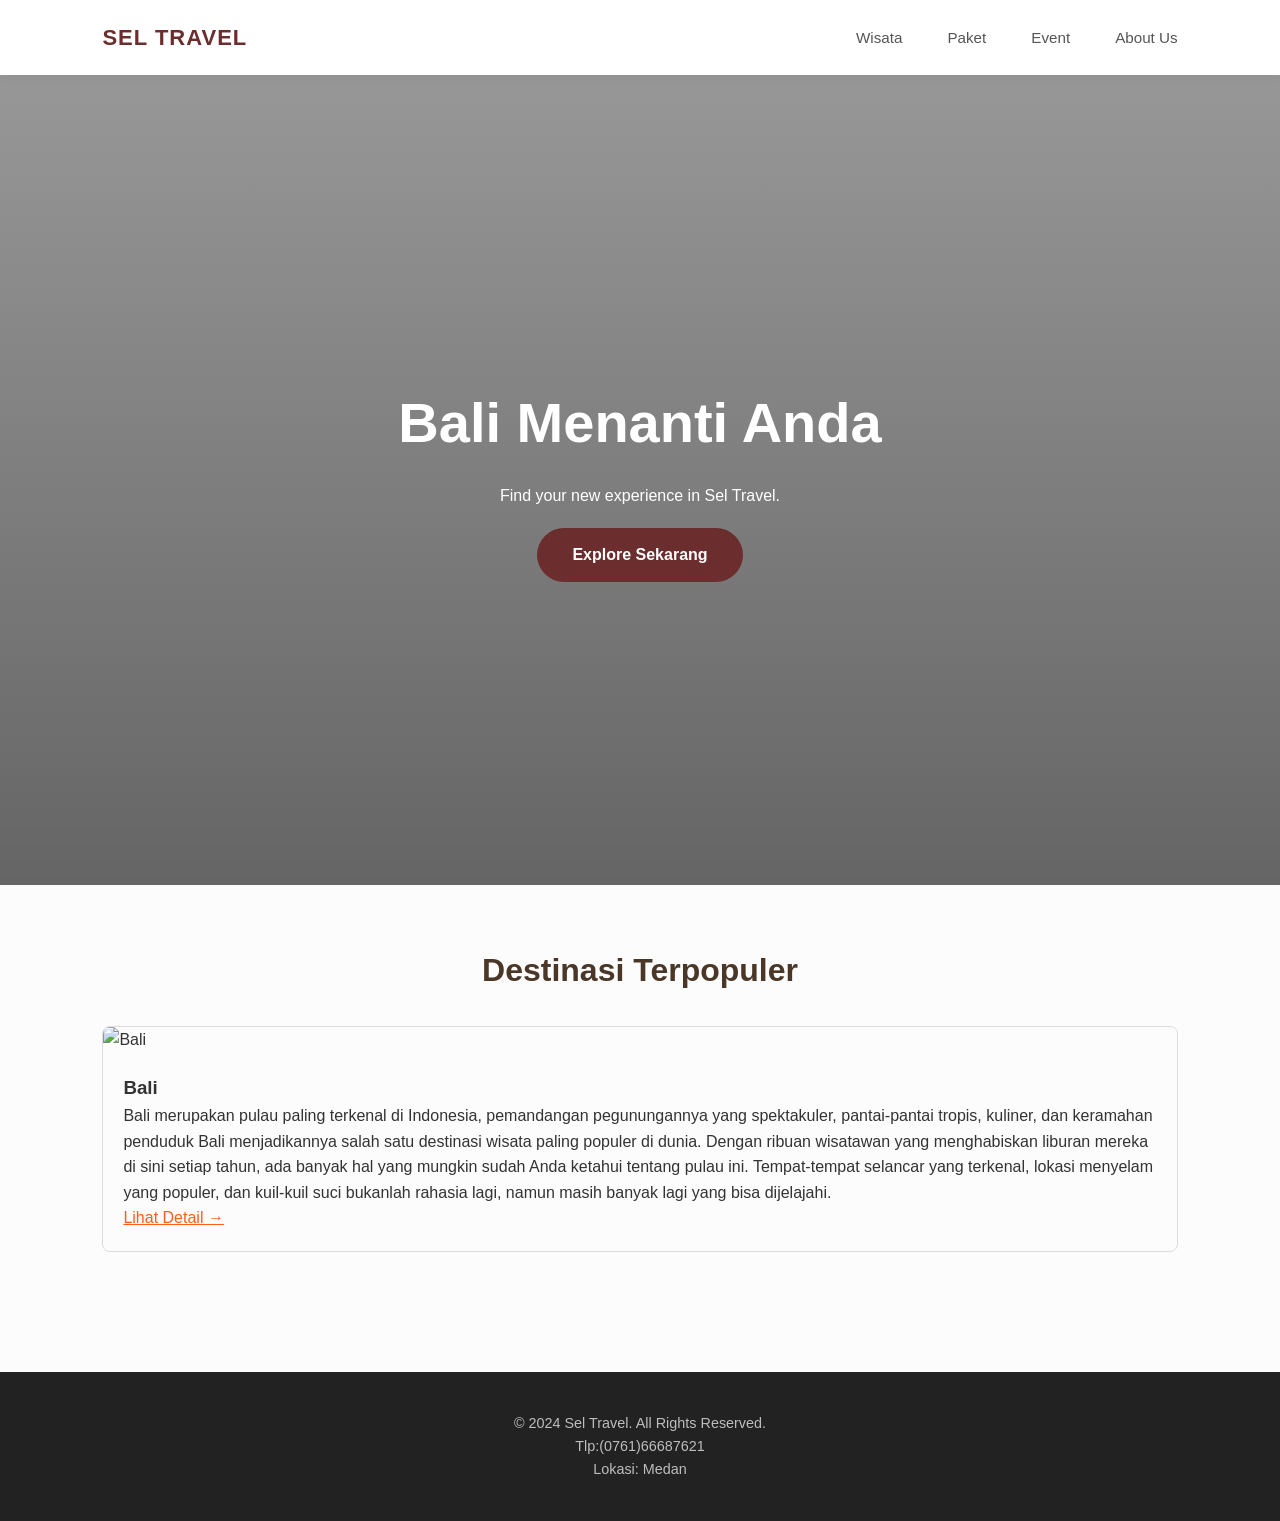
==== index.html @ 301da039 "Add files via upload" ====
<!DOCTYPE html>
<html lang="id">
<head>
    <meta charset="UTF-8">
    <title>Jelajahi Dunia Bersama Shella</title>
    <link rel="stylesheet" href="style.css">
</head>
<body>
    <header>
        <div class="logo">Sel Travel</div>
        <nav>
            <ul>
                <li><a href="wisata.html">Wisata</a></li>
                <li><a href="paket.html">Paket</a></li>
                <li><a href="event.html">Event</a></li>
                <li><a href="about.html">About Us</a></li>
            </ul>
        </nav>
    </header>

    <section class="hero">
        <h1>Bali Menanti Anda</h1>
        <p> Find your new experience in Sel Travel.</p>
        <a href="wisata.html" class="btn-explore">Explore Sekarang</a>
    </section>

    <section class="section">
        <h2>Destinasi Terpopuler</h2>
        <div class="card-container">
            <div class="card">
                <img src="https://images.unsplash.com/photo-1537996194471-e657df975ab4?auto=format&fit=crop&w=500&q=80" alt="Bali">
                <div class="card-content">
                    <h3>Bali</h3>
                    <p>Bali merupakan pulau paling terkenal di Indonesia, pemandangan pegunungannya yang spektakuler, pantai-pantai tropis, kuliner, dan keramahan penduduk Bali menjadikannya salah satu destinasi wisata paling populer di dunia. Dengan ribuan wisatawan yang menghabiskan liburan mereka di sini setiap tahun, ada banyak hal yang mungkin sudah Anda ketahui tentang pulau ini. Tempat-tempat selancar yang terkenal, lokasi menyelam yang populer, dan kuil-kuil suci bukanlah rahasia lagi, namun masih banyak lagi yang bisa dijelajahi.</p>
                    <a href="wisata.html" style="color: #ff5e14;">Lihat Detail →</a>
                </div>
            </div>
        </div>
    </section>

    <footer>
        <p>&copy; 2024 Sel Travel. All Rights Reserved.</p>
        <p>Tlp:(0761)66687621</p>
        <p>Lokasi: Medan</p>
    </footer>
</body>
</html>
---- style.css ----
continer {
    margin: 0;
    padding: 0;
    box-sizing: border-box;
    font-family: 'Segoe UI', Tahoma, Geneva, Verdana, sans-serif;
}
body {
    line-height: 1.6;
    color: #333;
}
header {
    background: #fff;
    padding: 20px 10%;
    display: flex;
    justify-content: space-between;
    align-items: center;
    box-shadow: 0 2px 10px rgba(0,0,0,0.1);
    position: sticky;
    top: 0;
    z-index: 1000;
}
.logo {
    font-size: 24px;
    font-weight: bold;
    color: #ff5e14;
}
nav ul {
    list-style: none;
    display: flex;
}
nav ul li {
    margin-left: 20px;
}
nav ul li a {
    text-decoration: none;
    color: #333;
    font-weight: 500;
    transition: 0.3s;
}
nav ul li a:hover {
    color: #ff5e14;
}
.hero {
    height: 80vh;
    background: linear-gradient(rgba(0,0,0,0.5), rgba(0,0,0,0.5)), url('https://images.unsplash.com/photo-1537996194471-e657df975ab4?auto=format&fit=crop&w=1350&q=80');
    background-size: cover;
    background-position: center;
    display: flex;
    flex-direction: column;
    justify-content: center;
    align-items: center;
    text-align: center;
    color: white;
}
.hero h1 {
    font-size: 3rem;
    margin-bottom: 10px;
}
.btn-explore {
    padding: 12px 30px;
    background: #ff5e14;
    color: white;
    text-decoration: none;
    border-radius: 5px;
    margin-top: 20px;
}
.section {
    padding: 60px 10%;
}
.section h2 {
    text-align: center;
    margin-bottom: 40px;
    font-size: 2rem;
}
.card-container {
    display: grid;
    grid-template-columns: repeat(auto-fit, minmax(300px, 1fr));
    gap: 20px;
}
.card {
    border: 1px solid #ddd;
    border-radius: 8px;
    overflow: hidden;
    transition: 0.3s;
}
.card:hover {
    transform: translateY(-5px);
    box-shadow: 0 10px 20px rgba(0,0,0,0.1);
}
.card img {
    width: 100%;
    height: 200px;
    object-fit: cover;
}
.card-content {
    padding: 20px;
}
.price {
    color: #ff5e14;
    font-weight: bold;
    font-size: 1.2rem;
}
 
footer {
    background: #222;
    color: white;
    text-align: center;
    padding: 20px;
    margin-top: 40px;
}


/* --- Global Styles --- */
* {
    margin: 0;
    padding: 0;
    box-sizing: border-box;
    font-family: 'Poppins', sans-serif; /* Pastikan font ini terbaca atau gunakan Segoe UI */
}

body {
    background-color: #fcfcfc;
    color: #333;
    line-height: 1.6;
}

/* --- Header & Navigation --- */
header {
    background: #fff;
    padding: 20px 8%;
    display: flex;
    justify-content: space-between;
    align-items: center;
    box-shadow: 0 2px 15px rgba(0,0,0,0.05);
    position: sticky;
    top: 0;
    z-index: 1000;
}

.logo {
    font-size: 22px;
    font-weight: 800;
    color: #6b2d2d; /* Warna Maroon Brand Shella */
    letter-spacing: 1px;
    text-transform: uppercase;
}

nav ul {
    list-style: none;
    display: flex;
    gap: 25px;
}

nav ul li a {
    text-decoration: none;
    color: #555;
    font-weight: 500;
    font-size: 0.95rem;
    transition: 0.3s;
}

nav ul li a:hover {
    color: #6b2d2d;
}

/* --- Hero Section (Halaman Home) --- */
.hero {
    height: 90vh;
    background: linear-gradient(rgba(0,0,0,0.4), rgba(0,0,0,0.6)), 
                url('https://images.unsplash.com/photo-1537996194471-e657df975ab4?auto=format&fit=crop&w=1350&q=80');
    background-size: cover;
    background-position: center;
    display: flex;
    flex-direction: column;
    justify-content: center;
    align-items: center;
    text-align: center;
    color: white;
    padding: 0 20px;
}

.hero h1 {
    font-size: 3.5rem;
    margin-bottom: 15px;
    font-weight: 700;
}

.btn-explore {
    padding: 14px 35px;
    background: #6b2d2d;
    color: white;
    text-decoration: none;
    border-radius: 50px;
    font-weight: 600;
    transition: 0.3s;
    border: none;
}

.btn-explore:hover {
    background: #4a1d1d;
    transform: scale(1.05);
}

/* --- Layout Konten --- */
.section {
    padding: 60px 8%;
}

.section h2 {
    font-size: 2rem;
    color: #4a3728;
    margin-bottom: 30px;
}

/* --- Wisata & Paket Grid (Sesuai Gambar Referensi) --- */
.wisata-grid {
    display: grid;
    grid-template-columns: repeat(auto-fit, minmax(320px, 1fr));
    gap: 30px;
}

.wisata-card {
    background: #fff;
    border-radius: 30px; /* Sudut membulat estetik */
    overflow: hidden;
    box-shadow: 0 10px 25px rgba(0,0,0,0.05);
    transition: 0.4s;
    border: 1px solid #f0f0f0;
}

.wisata-card:hover {
    transform: translateY(-10px);
    box-shadow: 0 15px 35px rgba(0,0,0,0.1);
}

.img-box {
    position: relative;
    height: 220px;
}

.img-box img {
    width: 100%;
    height: 100%;
    object-fit: cover;
}

/* Badge di pojok gambar */
.status-label {
    position: absolute;
    top: 15px;
    right: 15px;
    padding: 6px 16px;
    border-radius: 20px;
    color: white;
    font-size: 0.7rem;
    font-weight: bold;
    text-transform: uppercase;
}

.terlaris { background: #d4a373; }
.baru { background: #a5a58d; }
.diskon { background: #6b2d2d; }

.wisata-content {
    padding: 25px;
}

.wisata-content h3 {
    margin-bottom: 10px;
    color: #4a3728;
    font-size: 1.25rem;
}

.wisata-content p {
    font-size: 0.9rem;
    color: #777;
    margin-bottom: 20px;
}

/* --- Kotak Fasilitas (Include) --- */
.include-box {
    background: #fdf2ee; /* Background pastel maroon muda */
    padding: 15px;
    border-radius: 20px;
    margin-bottom: 20px;
}

.include-box strong {
    font-size: 0.85rem;
    color: #6b2d2d;
    display: block;
    margin-bottom: 8px;
}

.include-box ul {
    list-style: none;
}

.include-box ul li {
    font-size: 0.8rem;
    color: #555;
    margin-bottom: 5px;
    padding-left: 18px;
    position: relative;
}

.include-box ul li::before {
    content: "✓";
    position: absolute;
    left: 0;
    color: #6b2d2d;
    font-weight: bold;
}

/* --- Footer Card (Harga & Tombol) --- */
.wisata-action {
    display: flex;
    justify-content: space-between;
    align-items: center;
    border-top: 1px solid #eee;
    padding-top: 20px;
}

.price-tag {
    font-size: 1.3rem;
    font-weight: 800;
    color: #6b2d2d;
}

.btn-cart {
    background: #6b2d2d;
    color: white;
    padding: 10px 22px;
    border-radius: 12px;
    text-decoration: none;
    font-weight: 600;
    font-size: 0.85rem;
    transition: 0.3s;
}

.btn-cart:hover {
    background: #4a1d1d;
}

/* --- Footer Halaman --- */
footer {
    background: #222;
    color: #fff;
    text-align: center;
    padding: 40px 20px;
    margin-top: 60px;
}

footer p {
    font-size: 0.9rem;
    opacity: 0.7;
}

/* --- Responsive (Mobile) --- */
@media (max-width: 768px) {
    header {
        flex-direction: column;
        gap: 15px;
    }
    .hero h1 {
        font-size: 2.2rem;
    }
    .section {
        padding: 40px 5%;
    }
}
.wisata-grid {
    display: grid;
    grid-template-columns: repeat(auto-fit, minmax(320px, 1fr));
    gap: 30px;
    padding: 20px 0;
}

.wisata-card {
    background: #fdfaf9; /* Warna background kartu agak krem/pastel */
    border-radius: 25px;
    overflow: hidden;
    box-shadow: 0 10px 20px rgba(0,0,0,0.05);
    transition: 0.3s;
}
.wisata-card:hover {
    transform: translateY(-10px);
}
.img-container {
    position: relative;
    height: 200px;
}
.img-container img {
    width: 100%;
    height: 100%;
    object-fit: cover;
}
.badge {
    position: absolute;
    top: 15px;
    right: 15px;
    padding: 5px 15px;
    border-radius: 20px;
    color: white;
    font-size: 0.7rem;
    font-weight: bold;
    text-transform: uppercase;
}
.wisata-info {
    padding: 25px;
}
.wisata-info h3 {
    text-transform: uppercase;
    color: #4a3728;
    margin-bottom: 10px;
    letter-spacing: 1px;
}
.wisata-info p {
    font-size: 0.9rem;
    color: #777;
    margin-bottom: 20px;
    line-height: 1.5;
}
.wisata-footer {
    display: flex;
    justify-content: space-between;
    align-items: center;
}
.wisata-price {
    font-weight: 800;
    color: #6b2d2d;
    font-size: 1.1rem;
}
.btn-brosur {
    background: #6b2d2d; /* Warna cokelat/maroon sesuai gambar */
    color: white;
    padding: 8px 18px;
    border-radius: 12px;
    text-decoration: none;
    font-size: 0.8rem;
    transition: 0.3s;
}
.btn-brosur:hover {
    background: #4a1d1d;
}
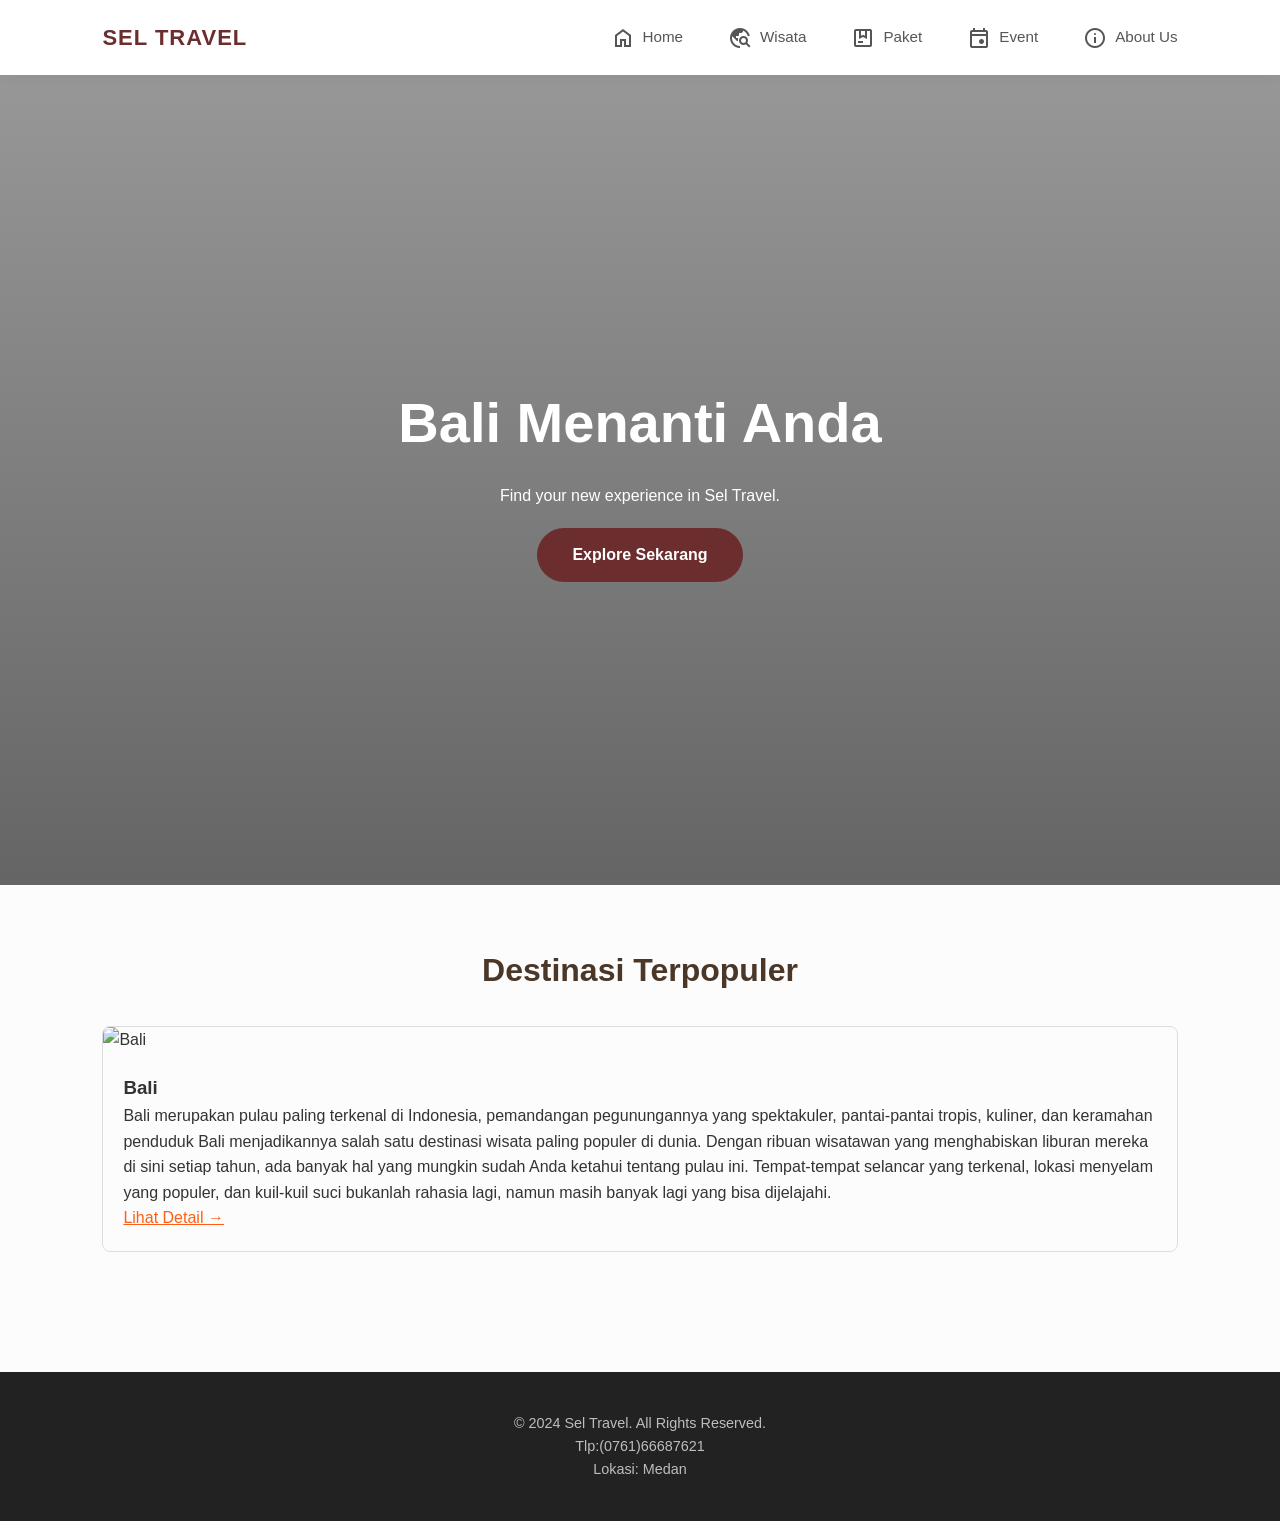
==== commit 3afe08d7: "Add files via upload" ====
--- a/index.html
+++ b/index.html
@@ -4,26 +4,27 @@
     <meta charset="UTF-8">
     <title>Jelajahi Dunia Bersama Shella</title>
     <link rel="stylesheet" href="style.css">
+    <link rel="stylesheet" href="https://fonts.googleapis.com/css2?family=Material+Symbols+Outlined:opsz,wght,FILL,GRAD@20..48,100..700,0..1,-50..200" />
+</head>
 </head>
 <body>
     <header>
         <div class="logo">Sel Travel</div>
         <nav>
             <ul>
-                <li><a href="wisata.html">Wisata</a></li>
-                <li><a href="paket.html">Paket</a></li>
-                <li><a href="event.html">Event</a></li>
-                <li><a href="about.html">About Us</a></li>
-            </ul>
+                <li><a href="index.html"><span class="material-symbols-outlined">home</span>Home</a></li>
+                <li><a href="wisata.html"><span class="material-symbols-outlined">travel_explore</span> Wisata</a></li>
+                <li><a href="paket.html"><span class="material-symbols-outlined">package</span> Paket</a></li>
+                <li><a href="event.html"><span class="material-symbols-outlined">event</span> Event</a></li>
+                <li><a href="about.html"><span class="material-symbols-outlined">info</span> About Us</a></li>
+             </ul>
         </nav>
     </header>
-
     <section class="hero">
         <h1>Bali Menanti Anda</h1>
         <p> Find your new experience in Sel Travel.</p>
         <a href="wisata.html" class="btn-explore">Explore Sekarang</a>
     </section>
-
     <section class="section">
         <h2>Destinasi Terpopuler</h2>
         <div class="card-container">
@@ -37,7 +38,6 @@
             </div>
         </div>
     </section>
-
     <footer>
         <p>&copy; 2024 Sel Travel. All Rights Reserved.</p>
         <p>Tlp:(0761)66687621</p>
--- a/style.css
+++ b/style.css
@@ -108,23 +108,17 @@
     padding: 20px;
     margin-top: 40px;
 }
-
-
-/* --- Global Styles --- */
 * {
     margin: 0;
     padding: 0;
     box-sizing: border-box;
-    font-family: 'Poppins', sans-serif; /* Pastikan font ini terbaca atau gunakan Segoe UI */
-}
-
+    font-family: 'Poppins', sans-serif;
+}
 body {
     background-color: #fcfcfc;
     color: #333;
     line-height: 1.6;
 }
-
-/* --- Header & Navigation --- */
 header {
     background: #fff;
     padding: 20px 8%;
@@ -136,7 +130,6 @@
     top: 0;
     z-index: 1000;
 }
-
 .logo {
     font-size: 22px;
     font-weight: 800;
@@ -144,13 +137,11 @@
     letter-spacing: 1px;
     text-transform: uppercase;
 }
-
 nav ul {
     list-style: none;
     display: flex;
     gap: 25px;
 }
-
 nav ul li a {
     text-decoration: none;
     color: #555;
@@ -158,12 +149,9 @@
     font-size: 0.95rem;
     transition: 0.3s;
 }
-
 nav ul li a:hover {
     color: #6b2d2d;
 }
-
-/* --- Hero Section (Halaman Home) --- */
 .hero {
     height: 90vh;
     background: linear-gradient(rgba(0,0,0,0.4), rgba(0,0,0,0.6)), 
@@ -178,13 +166,11 @@
     color: white;
     padding: 0 20px;
 }
-
 .hero h1 {
     font-size: 3.5rem;
     margin-bottom: 15px;
     font-weight: 700;
 }
-
 .btn-explore {
     padding: 14px 35px;
     background: #6b2d2d;
@@ -195,30 +181,23 @@
     transition: 0.3s;
     border: none;
 }
-
 .btn-explore:hover {
     background: #4a1d1d;
     transform: scale(1.05);
 }
-
-/* --- Layout Konten --- */
 .section {
     padding: 60px 8%;
 }
-
 .section h2 {
     font-size: 2rem;
     color: #4a3728;
     margin-bottom: 30px;
 }
-
-/* --- Wisata & Paket Grid (Sesuai Gambar Referensi) --- */
 .wisata-grid {
     display: grid;
     grid-template-columns: repeat(auto-fit, minmax(320px, 1fr));
     gap: 30px;
 }
-
 .wisata-card {
     background: #fff;
     border-radius: 30px; /* Sudut membulat estetik */
@@ -227,24 +206,19 @@
     transition: 0.4s;
     border: 1px solid #f0f0f0;
 }
-
 .wisata-card:hover {
     transform: translateY(-10px);
     box-shadow: 0 15px 35px rgba(0,0,0,0.1);
 }
-
 .img-box {
     position: relative;
     height: 220px;
 }
-
 .img-box img {
     width: 100%;
     height: 100%;
     object-fit: cover;
 }
-
-/* Badge di pojok gambar */
 .status-label {
     position: absolute;
     top: 15px;
@@ -256,46 +230,37 @@
     font-weight: bold;
     text-transform: uppercase;
 }
-
 .terlaris { background: #d4a373; }
 .baru { background: #a5a58d; }
 .diskon { background: #6b2d2d; }
-
 .wisata-content {
     padding: 25px;
 }
-
 .wisata-content h3 {
     margin-bottom: 10px;
     color: #4a3728;
     font-size: 1.25rem;
 }
-
 .wisata-content p {
     font-size: 0.9rem;
     color: #777;
     margin-bottom: 20px;
 }
-
-/* --- Kotak Fasilitas (Include) --- */
 .include-box {
-    background: #fdf2ee; /* Background pastel maroon muda */
+    background: #fdf2ee; 
     padding: 15px;
     border-radius: 20px;
     margin-bottom: 20px;
 }
-
 .include-box strong {
     font-size: 0.85rem;
     color: #6b2d2d;
     display: block;
     margin-bottom: 8px;
 }
-
 .include-box ul {
     list-style: none;
 }
-
 .include-box ul li {
     font-size: 0.8rem;
     color: #555;
@@ -303,7 +268,6 @@
     padding-left: 18px;
     position: relative;
 }
-
 .include-box ul li::before {
     content: "✓";
     position: absolute;
@@ -311,8 +275,6 @@
     color: #6b2d2d;
     font-weight: bold;
 }
-
-/* --- Footer Card (Harga & Tombol) --- */
 .wisata-action {
     display: flex;
     justify-content: space-between;
@@ -320,13 +282,11 @@
     border-top: 1px solid #eee;
     padding-top: 20px;
 }
-
 .price-tag {
     font-size: 1.3rem;
     font-weight: 800;
     color: #6b2d2d;
 }
-
 .btn-cart {
     background: #6b2d2d;
     color: white;
@@ -337,12 +297,9 @@
     font-size: 0.85rem;
     transition: 0.3s;
 }
-
 .btn-cart:hover {
     background: #4a1d1d;
 }
-
-/* --- Footer Halaman --- */
 footer {
     background: #222;
     color: #fff;
@@ -350,13 +307,10 @@
     padding: 40px 20px;
     margin-top: 60px;
 }
-
 footer p {
     font-size: 0.9rem;
     opacity: 0.7;
 }
-
-/* --- Responsive (Mobile) --- */
 @media (max-width: 768px) {
     header {
         flex-direction: column;
@@ -375,9 +329,8 @@
     gap: 30px;
     padding: 20px 0;
 }
-
 .wisata-card {
-    background: #fdfaf9; /* Warna background kartu agak krem/pastel */
+    background: #fdfaf9; 
     border-radius: 25px;
     overflow: hidden;
     box-shadow: 0 10px 20px rgba(0,0,0,0.05);
@@ -432,7 +385,7 @@
     font-size: 1.1rem;
 }
 .btn-brosur {
-    background: #6b2d2d; /* Warna cokelat/maroon sesuai gambar */
+    background: #6b2d2d; 
     color: white;
     padding: 8px 18px;
     border-radius: 12px;
@@ -442,4 +395,14 @@
 }
 .btn-brosur:hover {
     background: #4a1d1d;
+}
+nav ul li a {
+    display: flex;
+    align-items: center;
+    gap: 8px; 
+}
+.material-symbols-outlined {
+    font-size: 20px;
+    vertical-align: middle;
+    pointer-events: none; 
 }
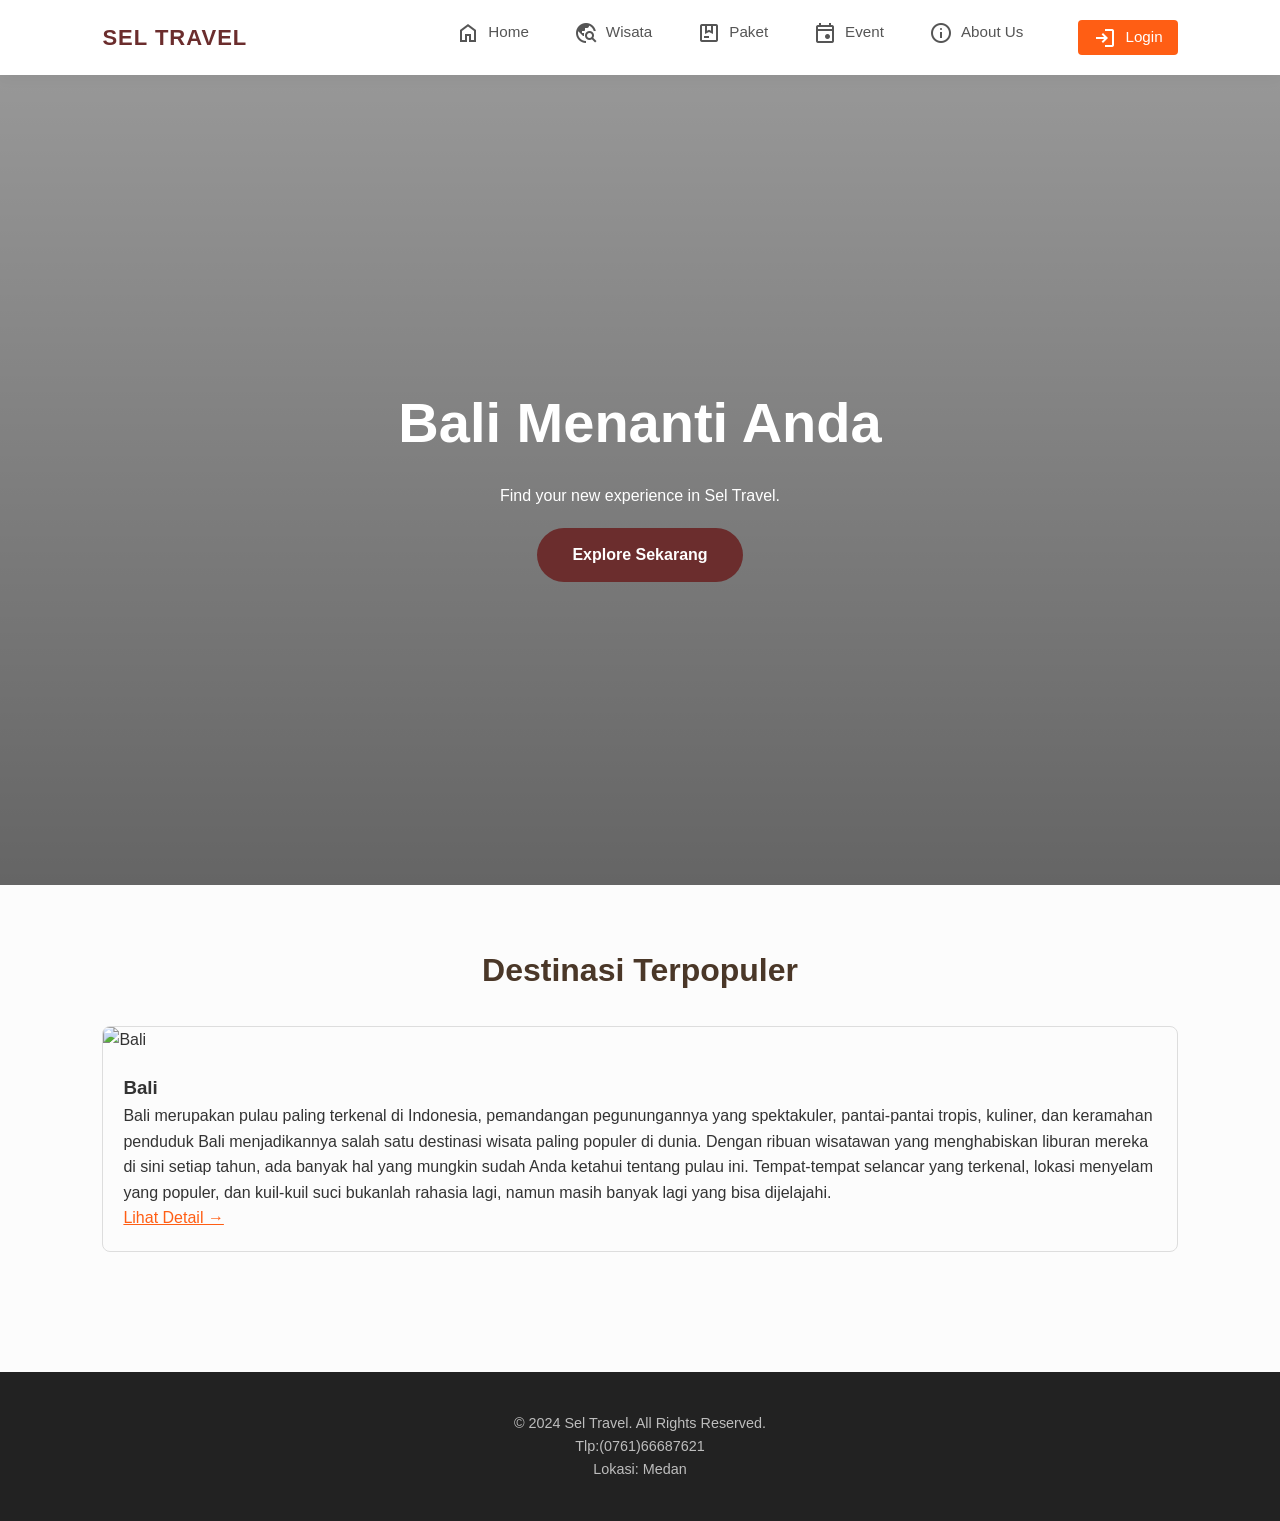
==== commit 7ae46410: "Add files via upload menambahkan regristrasi dan login" ====
--- a/index.html
+++ b/index.html
@@ -6,7 +6,7 @@
     <link rel="stylesheet" href="style.css">
     <link rel="stylesheet" href="https://fonts.googleapis.com/css2?family=Material+Symbols+Outlined:opsz,wght,FILL,GRAD@20..48,100..700,0..1,-50..200" />
 </head>
-</head>
+
 <body>
     <header>
         <div class="logo">Sel Travel</div>
@@ -17,14 +17,18 @@
                 <li><a href="paket.html"><span class="material-symbols-outlined">package</span> Paket</a></li>
                 <li><a href="event.html"><span class="material-symbols-outlined">event</span> Event</a></li>
                 <li><a href="about.html"><span class="material-symbols-outlined">info</span> About Us</a></li>
+                <!-- TAMBAHAN: Tombol untuk memicu Pop-up Login -->
+                <li><a onclick="bukaModalLogin()" class="btn-login-nav" style="cursor: pointer;"><span class="material-symbols-outlined">login</span>Login</a></li>
              </ul>
         </nav>
     </header>
+    
     <section class="hero">
         <h1>Bali Menanti Anda</h1>
         <p> Find your new experience in Sel Travel.</p>
         <a href="wisata.html" class="btn-explore">Explore Sekarang</a>
     </section>
+    
     <section class="section">
         <h2>Destinasi Terpopuler</h2>
         <div class="card-container">
@@ -38,10 +42,106 @@
             </div>
         </div>
     </section>
+    <div id="modalLogin" class="modal">
+        <div class="modal-content">
+            <span class="close-btn" onclick="tutupModal()">&times;</span>
+            <h2>Login</h2>
+            <div class="form-group">
+                <label for="loginUsername">Username:</label>
+                <input type="text" id="loginUsername" placeholder="Masukkan username">
+            </div>
+            <div class="form-group">
+                <label for="loginPassword">Password:</label>
+                <input type="password" id="loginPassword" placeholder="Masukkan password">
+            </div>
+            <button class="btn-submit" onclick="prosesLogin()">Masuk</button>
+            <div id="loginMessage" class="pesan-error"></div>
+            <div class="switch-form">
+                Belum punya akun? <a onclick="tukarKeRegistrasi()">Daftar disini</a>
+            </div>
+        </div>
+    </div>
+
+    <div id="modalRegistrasi" class="modal">
+        <div class="modal-content">
+            <span class="close-btn" onclick="tutupModal()">&times;</span>
+            <h2>Registrasi</h2>
+            <div class="form-group">
+                <label for="regUsername">Buat Username:</label>
+                <input type="text" id="regUsername" placeholder="Username baru">
+            </div>
+            <div class="form-group">
+                <label for="regPassword">Buat Password:</label>
+                <input type="password" id="regPassword" placeholder="Password baru">
+            </div>
+            <button class="btn-submit" onclick="prosesRegistrasi()">Daftar</button>
+            <div id="regMessage" class="pesan-error"></div>
+            <div class="switch-form">
+                Sudah punya akun? <a onclick="tukarKeLogin()">Login disini</a>
+            </div>
+        </div>
+    </div>
+
     <footer>
         <p>&copy; 2024 Sel Travel. All Rights Reserved.</p>
         <p>Tlp:(0761)66687621</p>
         <p>Lokasi: Medan</p>
     </footer>
+    <script>
+        let dataUser = {
+            username: "",
+            password: ""
+        };
+
+        function bukaModalLogin() {
+            document.getElementById("modalLogin").style.display = "block";
+        }
+        function tutupModal() {
+            document.getElementById("modalLogin").style.display = "none";
+            document.getElementById("modalRegistrasi").style.display = "none";
+        }
+        function tukarKeRegistrasi() {
+            document.getElementById("modalLogin").style.display = "none";
+            document.getElementById("modalRegistrasi").style.display = "block";
+        }
+        function tukarKeLogin() {
+            document.getElementById("modalRegistrasi").style.display = "none";
+            document.getElementById("modalLogin").style.display = "block";
+        }
+        function prosesRegistrasi() {
+            const usernameInput = document.getElementById("regUsername").value;
+            const passwordInput = document.getElementById("regPassword").value;
+            const messageDiv = document.getElementById("regMessage");
+            if (usernameInput === "" || passwordInput === "") {
+                messageDiv.style.color = "red";
+                messageDiv.innerHTML = "Field tidak boleh kosong!";
+                return;
+            }
+            dataUser.username = usernameInput;
+            dataUser.password = passwordInput;
+            messageDiv.style.color = "green";
+            messageDiv.innerHTML = "Registrasi Berhasil!";
+            document.getElementById("regUsername").value = "";
+            document.getElementById("regPassword").value = "";
+            setTimeout(tukarKeLogin, 1500);
+        }
+        function prosesLogin() {
+            const usernameInput = document.getElementById("loginUsername").value;
+            const passwordInput = document.getElementById("loginPassword").value;
+            const messageDiv = document.getElementById("loginMessage");
+
+            if (dataUser.username === "") {
+                messageDiv.style.color = "red";
+                messageDiv.innerHTML = "Belum ada akun terdaftar!";
+            } else if (usernameInput === dataUser.username && passwordInput === dataUser.password) {
+                messageDiv.style.color = "green";
+                messageDiv.innerHTML = "Login Berhasil! Halo, " + usernameInput + ".";
+                setTimeout(tutupModal, 1500);
+            } else {
+                messageDiv.style.color = "red";
+                messageDiv.innerHTML = "Username atau Password salah!";
+            }
+        }
+    </script>
 </body>
 </html>
--- a/style.css
+++ b/style.css
@@ -405,4 +405,42 @@
     font-size: 20px;
     vertical-align: middle;
     pointer-events: none; 
-}+}
+
+.modal {
+            display: none; 
+            position: fixed; 
+            z-index: 1000; 
+            left: 0; top: 0; 
+            width: 100%; height: 100%; 
+            background-color: rgba(0,0,0,0.5); 
+        }
+        .modal-content {
+            background-color: white; 
+            margin: 10% auto; 
+            padding: 20px; 
+            border-radius: 8px; 
+            width: 300px;
+            box-shadow: 0px 4px 8px rgba(0,0,0,0.2);
+            position: relative;
+        }
+        .close-btn {
+            position: absolute; right: 15px; top: 10px; 
+            cursor: pointer; font-size: 20px; font-weight: bold; color: #aaa;
+        }
+        .close-btn:hover { color: black; }
+        .form-group { margin-bottom: 15px; }
+        .form-group label { display: block; margin-bottom: 5px; font-weight: bold; }
+        .form-group input { width: 100%; padding: 8px; box-sizing: border-box; border: 1px solid #ccc; border-radius: 4px; }
+        .btn-submit { width: 100%; padding: 10px; background-color: #ff5e14; color: white; border: none; border-radius: 4px; cursor: pointer; }
+        .btn-submit:hover { background-color: #e04e0f; }
+        .switch-form { margin-top: 15px; text-align: center; font-size: 14px; }
+        .switch-form a { color: #ff5e14; text-decoration: none; cursor: pointer; }
+        .pesan-error { margin-top: 10px; font-weight: bold; text-align: center; }
+        
+        /* Gaya tombol login di navbar */
+        .btn-login-nav {
+            background-color: #ff5e14; color: white !important; 
+            padding: 5px 15px; border-radius: 4px; margin-left: 10px;
+        }
+        .btn-login-nav:hover { background-color: #e04e0f; }
